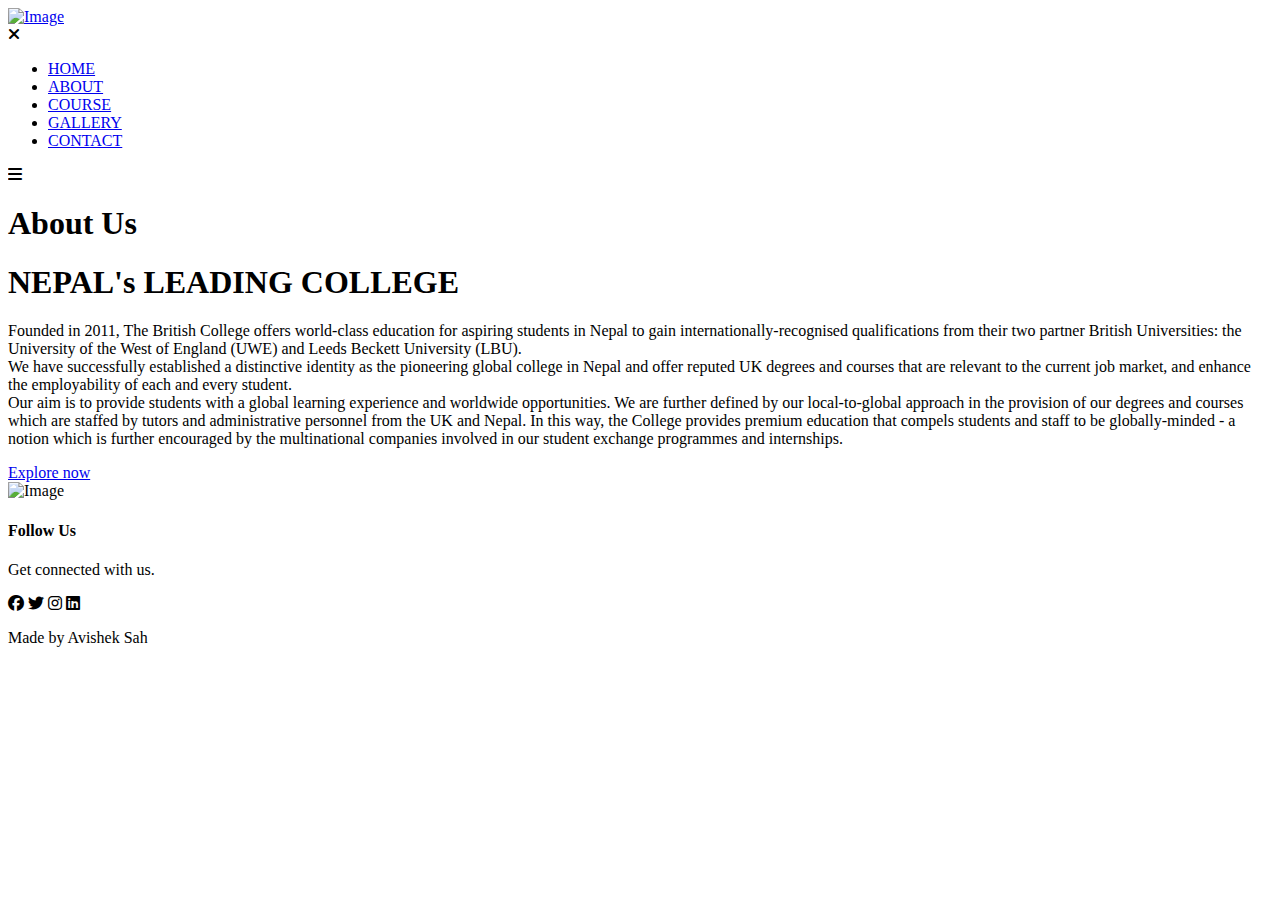
==== pages/about.html @ fa633f24 "new" ====
<!DOCTYPE html>
<html>

<head>
    <meta name="viewport" content="with=device-width,initial-scale=1.0">
    <title>ABOUT-TBC</title>
    <link rel="stylesheet" href="style.css">
    <link rel="preconnect" href="https://fonts.gstatic.com">
    <link href="https://fonts.googleapis.com/css2?
family=Poppins:wght@100;200;300;400;600;700&display=swap" rel="stylesheet">
    <link rel="stylesheet" href="https://cdnjs.cloudflare.com/ajax/libs/font-awesome/6.1.2/css/all.min.css" />
</head>

<body>
    <section class="sub-header">
        <nav>
            <a href="index.html"><img src="images/logo.png" alt="Image"></a>
            <div class="nav-links" id="navLinks">
                <i class="fa fa-times" onclick="hideMenu()"></i>
                <ul>
                    <li><a href="index.html">HOME</a></li>
                    <li><a href="about.html">ABOUT</a></li>
                    <li><a href="course.html" target="_blank">COURSE</a></li>
                    <li><a href="blog.html">GALLERY</a></li>
                    <li><a href="contact.html">CONTACT</a></li>
                </ul>
            </div>
            <i class="fa fa-bars" onclick="showMenu()"></i>
        </nav>
        <h1>About Us</h1>
    </section>

    <!--about us content-->
    <section class="about-us">
        <div class="row">
            <div class="about-col">
                <h1>NEPAL's LEADING COLLEGE</h1>
                <p>Founded in 2011, The British College offers world-class education for aspiring students in Nepal to
                    gain internationally-recognised qualifications from their two partner British Universities: the
                    University of the West of England (UWE) and Leeds Beckett University (LBU). <br>We have successfully
                    established a distinctive identity as the pioneering global college in Nepal and offer reputed UK
                    degrees and courses that are relevant to the current job market, and enhance the employability of
                    each and every student.
                    <br>Our aim is to provide students with a global learning experience and worldwide opportunities. We
                    are further defined by our local-to-global approach in the provision of our degrees and courses
                    which are staffed by tutors and administrative personnel from the UK and Nepal. In this way, the
                    College provides premium education that compels students and staff to be globally-minded - a notion
                    which is further encouraged by the multinational companies involved in our student exchange
                    programmes and internships.
                </p>
                <a href="blog.html" class="hero-btn red-btn">Explore now</a>
            </div>
            <div class="about-col">
                <img src="images/about.jpg" alt="Image">
            </div>
        </div>
    </section>

    <!--footer-->
    <section class="footer">
        <h4>Follow Us</h4>
        <p>Get connected with us.</p>
        <div class="icons">
            <i class="fa-brands fa-facebook"></i>
            <i class="fa-brands fa-twitter"></i>
            <i class="fa-brands fa-instagram"></i>
            <i class="fa-brands fa-linkedin"></i>
        </div>
        <p>Made by Avishek Sah</p>
    </section>
    <!--javascript for mobile-->
    <script>
        var navLinks = document.getElementById("navLinks");
        function showMenu() {
            navLinks.style.right = "0";
        }
        function hideMenu() {
            navLinks.style.right = "-200px";
        }
    </script>
</body>

</html>
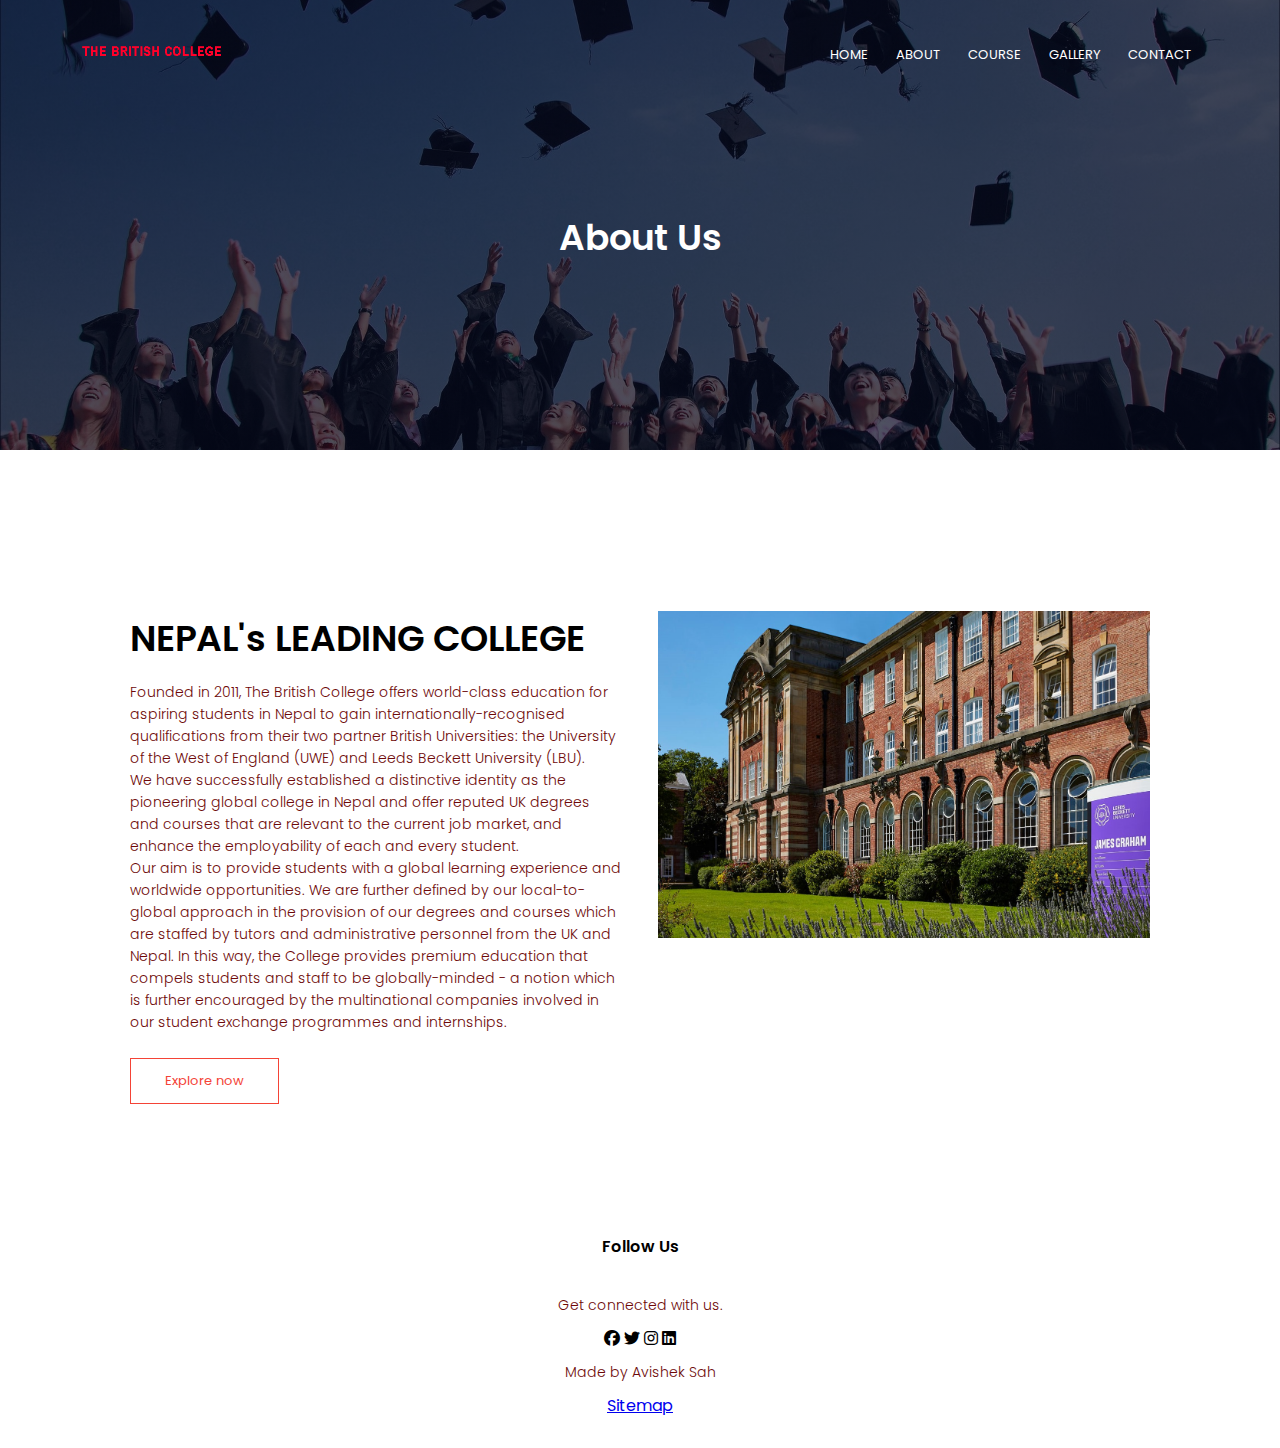
==== commit 2b0dfb9f: "second commit" ====
--- a/pages/about.html
+++ b/pages/about.html
@@ -14,11 +14,11 @@
 <body>
     <section class="sub-header">
         <nav>
-            <a href="index.html"><img src="images/logo.png" alt="Image"></a>
+            <a href="/index.html"><img src="images/logo.png" alt="Image"></a>
             <div class="nav-links" id="navLinks">
                 <i class="fa fa-times" onclick="hideMenu()"></i>
                 <ul>
-                    <li><a href="index.html">HOME</a></li>
+                    <li><a href="/index.html">HOME</a></li>
                     <li><a href="about.html">ABOUT</a></li>
                     <li><a href="course.html" target="_blank">COURSE</a></li>
                     <li><a href="blog.html">GALLERY</a></li>
@@ -67,6 +67,7 @@
             <i class="fa-brands fa-linkedin"></i>
         </div>
         <p>Made by Avishek Sah</p>
+        <a href="sitemap.html" target="_blank">Sitemap</a>
     </section>
     <!--javascript for mobile-->
     <script>
--- a/pages/style.css
+++ b/pages/style.css
@@ -0,0 +1,558 @@
+* {
+    margin: 0;
+    padding: 0;
+    font-family: 'Poppins', sans-serif;
+}
+
+.header {
+    min-height: 100vh;
+    width: 100%;
+    background-image: linear-gradient(rgba(4, 9, 30, 0.7), rgba(4, 9, 30, 0.7)), url(images/banner.jpg);
+    background-position: center;
+    background-size: cover;
+    position: relative;
+}
+
+nav {
+    display: flex;
+    padding: 2%6%;
+    justify-content: space-between;
+    align-items: center;
+}
+
+nav img {
+    width: 150px;
+}
+
+.nav-links {
+    flex: 1;
+    text-align: right;
+}
+
+.nav-links ul li {
+    list-style: none;
+    display: inline-block;
+    padding: 8px 12px;
+    position: relative;
+}
+
+.nav-links ul li a {
+    color: #fff;
+    text-decoration: none;
+    font-size: 13px;
+}
+
+.nav-links ul li ::after {
+    content: '';
+    width: 0%;
+    height: 2px;
+    background: #f44336;
+    display: block;
+    margin: auto;
+    transition: 0.5s;
+}
+
+.nav-links ul li:hover ::after {
+    width: 100%;
+}
+
+/*dropdown*/
+
+.dropbtn {
+    background-color: inherit;
+    color: white;
+    font-size: 13px;
+    border: none;
+}
+
+.dropdown {
+    position: relative;
+    display: inline-block;
+}
+
+.dropdown-content {
+    display: none;
+    position: absolute;
+    background-color: inherit;
+    min-width: 140px;
+    box-shadow: 0px 8px 16px 0px rgba(0, 0, 0, 0.2);
+    z-index: 1;
+}
+
+.dropdown-content a {
+    color: black;
+    padding: 8px 9px;
+    text-decoration: none;
+    display: block;
+}
+
+.dropdown-content a:hover {
+    background-color: rgba(0, 0, 0, 0.4);
+}
+
+.dropdown:hover .dropdown-content {
+    display: block;
+}
+
+/*dropdown ends*/
+
+.text-box {
+    width: 90%;
+    color: #fff;
+    position: absolute;
+    top: 50%;
+    left: 50%;
+    transform: translate(-50%, -50%);
+    text-align: center;
+}
+
+.text-box h1 {
+    font-size: 62px;
+}
+
+.text-box p {
+    margin: 10px 0 40px;
+    font-size: 20px;
+    color: rgb(96, 230, 212);
+}
+
+.hero-btn {
+    display: inline-block;
+    text-decoration: none;
+    color: #fff;
+    border: 1px solid #fff;
+    padding: 12px 34px;
+    font-size: 13px;
+    background: transparent;
+    position: relative;
+    cursor: pointer;
+}
+
+.hero-btn:hover {
+    border: 1px solid#f44336;
+    background: #f44336;
+    transition: 1s;
+}
+
+nav .fa {
+    display: none;
+}
+
+
+
+@media(max-width:700px) {
+    .text-box h1 {
+        font-size: 20px;
+    }
+
+    .nav-links ul li {
+        display: block;
+    }
+
+    .nav-links {
+        position: absolute;
+        background: #f44336;
+        height: 100vh;
+        width: 200px;
+        top: 0;
+        right: -200px;
+        text-align: left;
+        z-index: 2;
+        transition: 0.5s;
+    }
+
+    nav .fa {
+        display: block;
+        color: #fff;
+        margin: 10px;
+        font-size: 22px;
+        cursor: pointer;
+    }
+
+    .nav-links ul {
+        padding: 30px;
+    }
+}
+
+
+
+
+.course {
+    width: 80%;
+    margin: auto;
+    text-align: center;
+    padding-top: 100px;
+}
+
+h1 {
+    font-size: 36px;
+    font-weight: 600;
+}
+
+p {
+    color: rgb(110, 9, 9);
+    font-size: 14px;
+    font-weight: 300;
+    line-height: 22px;
+    padding: 10px;
+}
+
+.row {
+    margin-top: 5%;
+    display: flex;
+    justify-content: space-between;
+}
+
+.course-col {
+    flex-basis: 31%;
+    background: #fff3f3;
+    border-radius: 10px;
+    margin-bottom: 5%;
+    padding: 20px 12px;
+    box-sizing: border-box;
+    transition: 0.5s;
+}
+
+h3 {
+    text-align: center;
+    font-weight: 600;
+    margin: 10px 0;
+}
+
+.course-col:hover {
+    box-shadow: 0 0 20px rgba(0, 0, 0, 0.2);
+}
+
+
+@media(max-width:700px) {
+    .row {
+        flex-direction: column;
+    }
+}
+
+
+
+
+.campus {
+    width: 80%;
+    margin: auto;
+    text-align: center;
+    padding-top: 50px;
+}
+
+.campus-col {
+    flex-basis: 32%;
+    border-radius: 10px;
+    margin-bottom: 30px;
+    position: relative;
+    overflow: hidden;
+}
+
+.campus-col img {
+    width: 100%;
+    display: block;
+}
+
+.layer {
+    background: transparent;
+    height: 100%;
+    width: 100%;
+    position: absolute;
+    top: 0;
+    left: 0;
+    transition: 0.5s;
+}
+
+.layer:hover {
+    background: rgba(226, 0, 0, 0.7);
+}
+
+.layer h3 {
+    width: 100%;
+    font-weight: 500;
+    color: #fff;
+    font-size: 26px;
+    bottom: 0;
+    left: 50%;
+    transform: translateX(-50%);
+    position: absolute;
+    opacity: 0;
+    transition: 0.5s;
+}
+
+.layer:hover h3 {
+    bottom: 49%;
+    opacity: 1;
+}
+
+/*-----facilities------*/
+.facilities {
+    width: 80%;
+    margin: auto;
+    text-align: center;
+    padding-top: 100px;
+}
+
+.facilities-col {
+    flex-basis: 31%;
+    border-radius: 10px;
+    margin: bottom 5%;
+    text-align: left;
+}
+
+.facilities-col img {
+    width: 100%;
+    border-radius: 10px;
+}
+
+.facilities-col p {
+    padding: 0;
+}
+
+.facilities-col h3 {
+    margin-top: 16px;
+    margin-bottom: 15px;
+    text-align: left;
+}
+
+/*------testimonial-------*/
+.testimonial {
+    width: 80%;
+    margin: auto;
+    padding-top: 100px;
+    text-align: center;
+}
+
+.testimonial-col {
+    flex-basis: 44%;
+    border-radius: 10px;
+    margin-bottom: 5%;
+    text-align: left;
+    background: #fff3f3;
+    padding: 25px;
+    cursor: pointer;
+    display: flex;
+}
+
+.testimonial-col img {
+    height: 40px;
+    margin-left: 5px;
+    margin-right: 30px;
+    border-radius: 50%;
+}
+
+.testimonial-col p {
+    padding: 0;
+}
+
+.testimonial-col h3 {
+    margin-top: 15px;
+    text-align: left;
+}
+
+/*-----call----*/
+.cta {
+    margin: 100px auto;
+    width: 80%;
+    background-image: linear-gradient(rgba(0, 0, 0, 0.7), rgba(0, 0, 0, 0.7)), url(images/banner2.jpg);
+    background-position: center;
+    background-size: cover;
+    border-radius: 10px;
+    text-align: center;
+    padding: 100px0;
+}
+
+.cta h1 {
+    color: #fff;
+    margin-bottom: 40px;
+    padding: 0;
+}
+
+@media(max-width: 700px) {
+    .cta h1 {
+        font-size: 24px;
+    }
+}
+
+/*---footer---*/
+.footer {
+    width: 100%;
+    text-align: center;
+    padding: 30px 0;
+}
+
+.footer h4 {
+    margin-bottom: 25px;
+    margin-top: 20px;
+    font-weight: 600;
+}
+
+.icons .fa {
+    color: #f44336;
+    margin: 013px;
+    cursor: pointer;
+    padding: 18px0;
+}
+
+.fa-heart-o {
+    color: #f44336;
+}
+
+
+
+/*---about us---*/
+.sub-header {
+    height: 50vh;
+    width: 100%;
+    background-image: linear-gradient(rgba(4, 9, 30, 0.7), rgba(4, 9, 30, 0.7)), url(images/background.jpg);
+    background-position: center;
+    background-size: cover;
+    text-align: center;
+    color: #fff;
+}
+
+.sub-header h1 {
+    margin-top: 100px;
+}
+
+.about-us {
+    width: 80%;
+    margin: auto;
+    padding-top: 80px;
+    padding-bottom: 50px;
+}
+
+.about-col {
+    flex-basis: 48%;
+    padding: 30px 2px;
+}
+
+.about-col img {
+    width: 100%;
+}
+
+.about-col h1 {
+    padding-top: 0;
+}
+
+.about-col p {
+    padding: 15px 0 25px;
+}
+
+.red-btn {
+    border: 1px solid #f44336;
+    background: transparent;
+    color: #f44336;
+}
+
+.red-btn:hover {
+    color: #fff;
+}
+
+/*---blog--*/
+.blog-content {
+    width: 80%;
+    margin: auto;
+    padding: 60px 0;
+}
+
+.blog-left img {
+    width: 100%;
+}
+
+.blog-left h2 {
+    color: #222;
+    font-weight: 600;
+    margin: 30px 0;
+}
+
+.blog-left p {
+    color: #999;
+    padding: 0;
+}
+
+.comment-box {
+    border: 1px solid #ccc;
+    margin: 50 px 0;
+    padding: 10px 20px;
+}
+
+.comment-box h3 {
+    text-align: left;
+}
+
+.comment-form input,
+.comment-form textarea {
+    width: 100%;
+    padding: 10px;
+    margin: 15px 0;
+    box-sizing: border-box;
+    border: none;
+    outline: none;
+    background: #f0f0f0;
+}
+
+.comment-form button {
+    margin: 10px 0;
+}
+
+@media(max-width: 700px) {
+    .sub-header h1 {
+        font-size: 24px;
+    }
+}
+
+/*--contact us--*/
+.location {
+    width: 80%;
+    margin: auto;
+    padding: 80px 0;
+}
+
+.location iframe {
+    width: 100%;
+}
+
+.contact-us {
+    width: 80%;
+    margin: auto;
+}
+
+.contact-col {
+    flex-basis: 48%;
+    margin-bottom: 30px;
+}
+
+.contact-col div {
+    display: flex;
+    align-items: center;
+    margin-bottom: 40px;
+}
+
+.contact-col div .fa {
+    font-size: 28px;
+    color: #f44336;
+    margin: 10px;
+    margin-right: 30px;
+}
+
+.contact-col div p {
+    padding: 0;
+}
+
+.contact-col div h5 {
+    font-size: 20px;
+    margin-bottom: 5px;
+    color: #555;
+    font-weight: 400;
+}
+
+.contact-col input,
+.contact-col textarea {
+    width: 100%;
+    padding: 15px;
+    margin-bottom: 17px;
+    outline: none;
+    border: 1px solid #ccc;
+    box-sizing: border-box;
+}